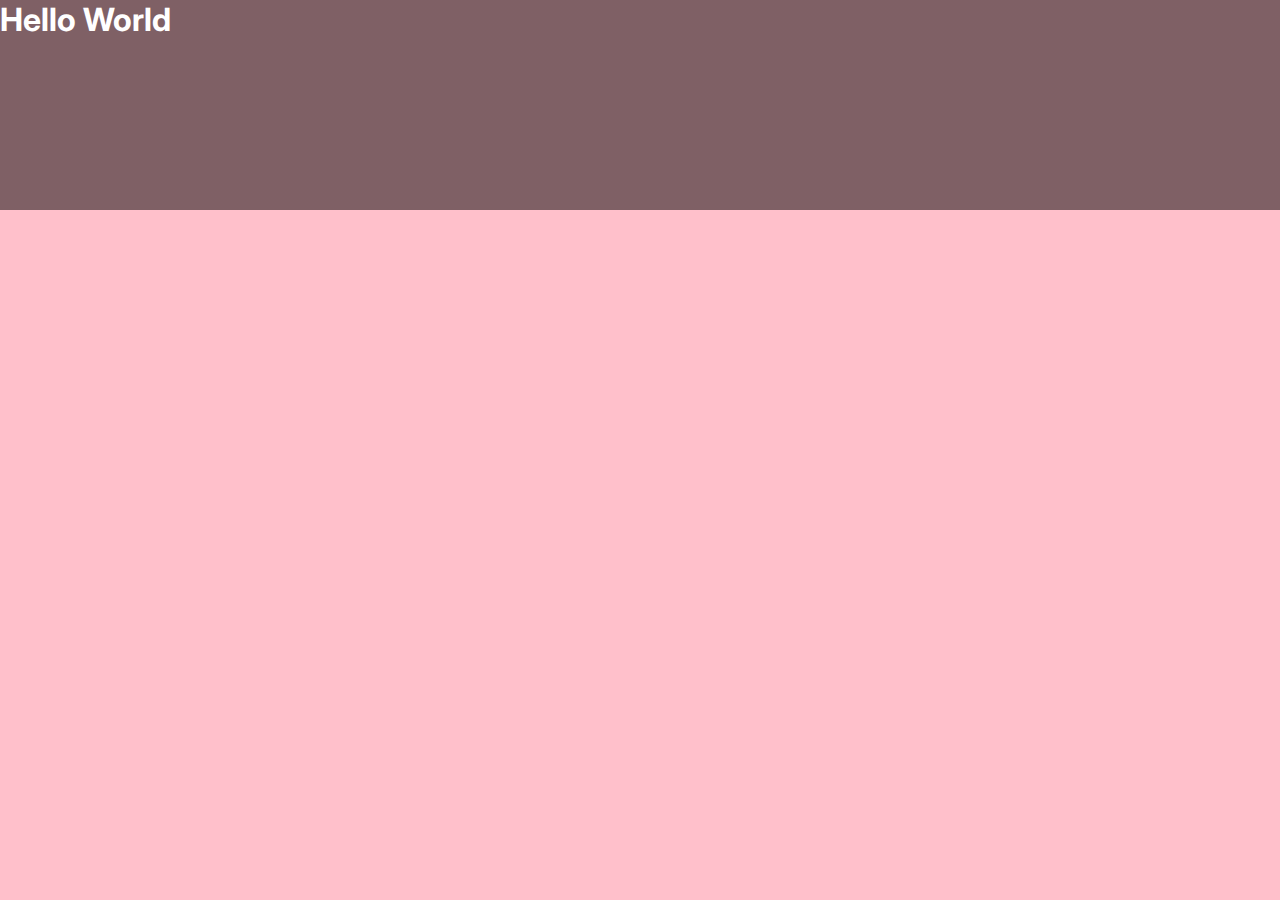
==== index.html @ 67de06a3 "Add files via upload" ====
<!DOCTYPE html>
<html lang="en">
  <head>
    <meta charset="UTF-8" />
    <meta name="viewport" content="width=device-width, initial-scale=1.0" />
    <link href="style.css" rel="stylesheet" />
    <!-- Google Font -->
    <link rel="preconnect" href="https://fonts.googleapis.com" />
    <link rel="preconnect" href="https://fonts.gstatic.com" crossorigin />
    <link
      href="https://fonts.googleapis.com/css2?family=Inter:wght@400;800&display=swap"
      rel="stylesheet"
    />
    <title>Movie Search App</title>
  </head>
  <body>
    <header>
      <div class="container">
        <h1>Hello World</h1>
      </div>
    </header>
    <script src="index.js"></script>
  </body>
</html>
---- style.css ----
* {
  padding: 0;
  margin: 0;
  box-sizing: border-box;
}

body {
  background-color: pink;
  font-family: "Inter", sans-serif;
  height: 100vh;
}

.container {
  position: relative;
  background-image: linear-gradient(rgba(0, 0, 0, 0.5), rgba(0, 0, 0, 0.5)),
    url("images/last.jpg");
  min-height: 210px;
  width: 100%;
  background-size: cover;
  background-position: center;
  background-repeat: no-repeat;
}

.container h1 {
  color: white; /* Set the text color to white */
}
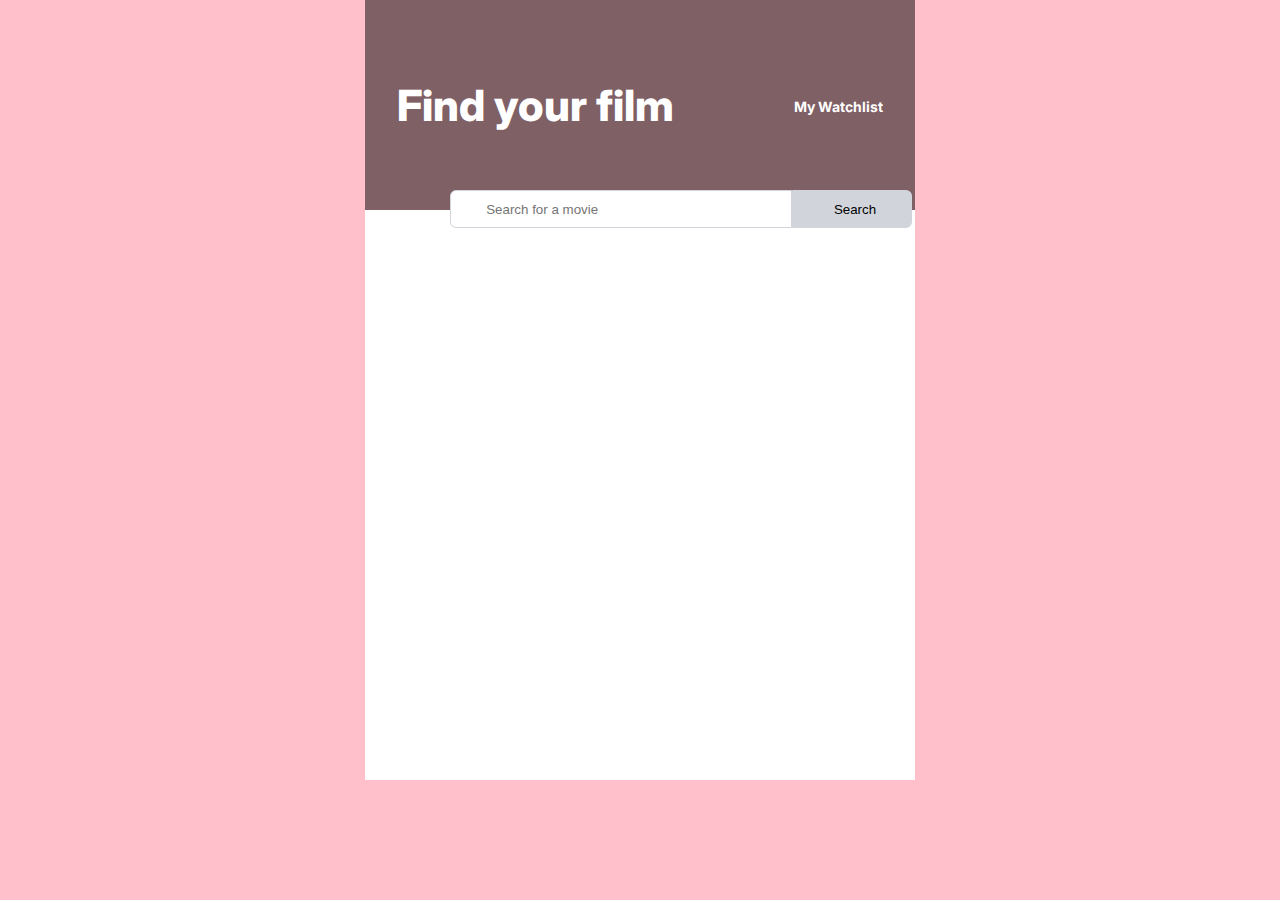
==== commit eb53f5a2: "Add files via upload" ====
--- a/index.html
+++ b/index.html
@@ -11,14 +11,41 @@
       href="https://fonts.googleapis.com/css2?family=Inter:wght@400;800&display=swap"
       rel="stylesheet"
     />
+    <!-- Font Awesome -->
+    <link
+      rel="stylesheet"
+      href="https://cdnjs.cloudflare.com/ajax/libs/font-awesome/6.4.2/css/all.min.css"
+      integrity="sha512-z3gLpd7yknf1YoNbCzqRKc4qyor8gaKU1qmn+CShxbuBusANI9QpRohGBreCFkKxLhei6S9CQXFEbbKuqLg0DA=="
+      crossorigin="anonymous"
+      referrerpolicy="no-referrer"
+    />
+    <!-- title -->
     <title>Movie Search App</title>
   </head>
   <body>
     <header>
       <div class="container">
-        <h1>Hello World</h1>
+        <h1>Find your film</h1>
+        <h3><a href="#" class="watchlist-link">My Watchlist</a></h3>
       </div>
     </header>
+    <section class="section-one">
+      <div class="input-container">
+        <form>
+          <i class="fa-brands fa-searchengin icon"></i>
+          <input
+            type="text"
+            class="input"
+            placeholder="      Search for a movie"
+          />
+
+          <button type="submit" class="submitBtn">Search</button>
+        </form>
+      </div>
+    </section>
+    <section class="section-two">
+      <div class="section-two-container"></div>
+    </section>
     <script src="index.js"></script>
   </body>
 </html>
--- a/style.css
+++ b/style.css
@@ -10,17 +10,96 @@
   height: 100vh;
 }
 
+/* header */
+
 .container {
-  position: relative;
+  /* position: relative; */
   background-image: linear-gradient(rgba(0, 0, 0, 0.5), rgba(0, 0, 0, 0.5)),
     url("images/last.jpg");
-  min-height: 210px;
-  width: 100%;
   background-size: cover;
   background-position: center;
   background-repeat: no-repeat;
+  display: flex;
+  align-items: center;
+  justify-content: space-between;
+  width: 550px;
+  min-height: 210px;
+  margin: 0 auto;
 }
 
 .container h1 {
-  color: white; /* Set the text color to white */
+  font-weight: 800;
+  font-size: 43px;
+  margin-left: 2rem;
 }
+
+.watchlist-link {
+  font-weight: 700;
+  font-size: 14px;
+  text-decoration: none;
+  margin-right: 2rem;
+}
+
+.container h1,
+.watchlist-link {
+  color: white;
+}
+
+/* Search input */
+
+.section-one {
+  background-color: blue;
+  margin: 0 auto;
+  width: 550px;
+}
+
+.input-container {
+  position: absolute;
+  top: 190px;
+  left: 450px;
+}
+
+form {
+  display: flex;
+  justify-content: center;
+  position: relative;
+}
+
+.input {
+  width: 342px;
+  height: 38px;
+  padding: 9px 13px 9px 13px;
+  border-radius: 6px 0 0 6px;
+  border: 1px;
+  border: 1px solid rgba(209, 213, 219, 1);
+}
+.submitBtn {
+  width: 120px;
+  height: 38px;
+  padding: 9px 11px 9px 17px;
+  border-radius: 0px 6px 6px 0px;
+  border: 1px;
+  background: linear-gradient(0deg, #d1d5db, #d1d5db),
+    linear-gradient(0deg, #f9fafb, #f9fafb);
+  border: 1px solid rgba(209, 213, 219, 1);
+}
+
+.input:focus {
+  outline: none;
+}
+/* section-two */
+
+.section-two-container {
+  width: 550px;
+  margin: 0 auto;
+  min-height: 570px;
+  background-color: white;
+}
+.icon {
+  position: absolute;
+  top: 10px;
+  left: 10px;
+  font-size: 16px;
+
+  color: rgba(156, 163, 175, 1);
+}
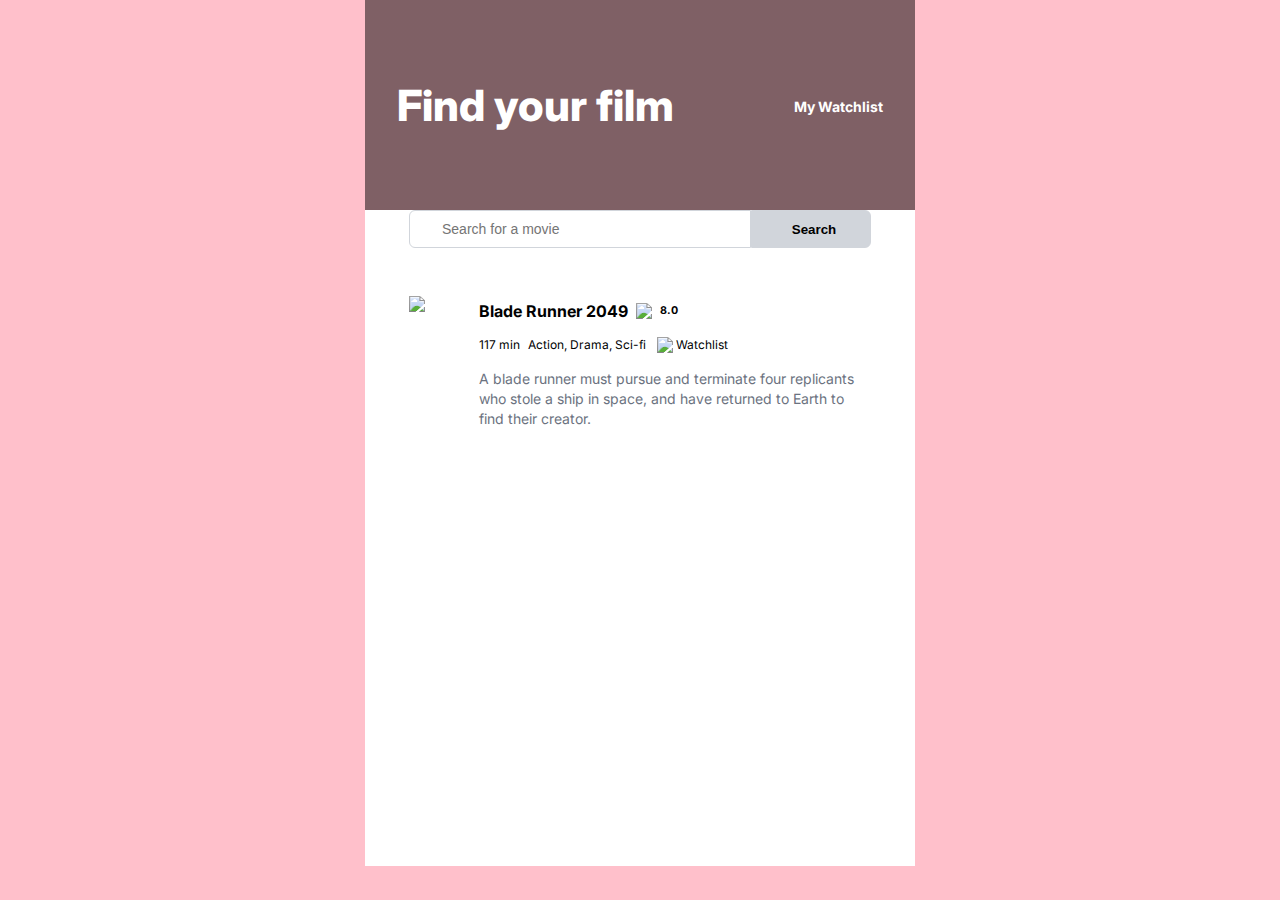
==== commit 0d1ac1ff: "Add files via upload" ====
--- a/index.html
+++ b/index.html
@@ -26,25 +26,58 @@
     <header>
       <div class="container">
         <h1>Find your film</h1>
-        <h3><a href="#" class="watchlist-link">My Watchlist</a></h3>
+        <h3>
+          <a href="watchlist.html" class="watchlist-link">My Watchlist</a>
+        </h3>
       </div>
     </header>
     <section class="section-one">
       <div class="input-container">
-        <form>
-          <i class="fa-brands fa-searchengin icon"></i>
-          <input
-            type="text"
-            class="input"
-            placeholder="      Search for a movie"
-          />
+        <i class="fa-brands fa-searchengin icon"></i>
+        <input
+          type="text"
+          class="input"
+          placeholder="Search for a movie"
+          id="input"
+        />
 
-          <button type="submit" class="submitBtn">Search</button>
-        </form>
+        <button class="submitBtn" id="searchBtn">Search</button>
       </div>
     </section>
     <section class="section-two">
-      <div class="section-two-container"></div>
+      <div class="section-two-container">
+        <!-- <div class="exploring-container">
+          <img src="images/Icon.png" class="icon-img" />
+          <h4 class="exploring-text">Start Exploring</h4>
+        </div> -->
+        <div class="movie-info-container">
+          <div class="movie-img-cont">
+            <img src="images/maze_runner.jpg" class="movie-img" />
+          </div>
+          <div class="movie-info-box">
+            <div class="child-one">
+              <h4>Blade Runner 2049</h4>
+              <img src="images/StarIcon.png" class="star-icon" />
+              <h6>8.0</h6>
+            </div>
+            <div class="child-two">
+              <p>117 min</p>
+              <p>Action, Drama, Sci-fi</p>
+              <div class="add-icon-container">
+                <img src="images/plusicon.png" />
+                <p>Watchlist</p>
+              </div>
+            </div>
+            <div class="child-three">
+              <p>
+                A blade runner must pursue and terminate four replicants who
+                stole a ship in space, and have returned to Earth to find their
+                creator.
+              </p>
+            </div>
+          </div>
+        </div>
+      </div>
     </section>
     <script src="index.js"></script>
   </body>
--- a/style.css
+++ b/style.css
@@ -39,6 +39,9 @@
   text-decoration: none;
   margin-right: 2rem;
 }
+.watchlist-link:hover {
+  color: red;
+}
 
 .container h1,
 .watchlist-link {
@@ -48,21 +51,17 @@
 /* Search input */
 
 .section-one {
-  background-color: blue;
+  background-color: white;
   margin: 0 auto;
   width: 550px;
 }
 
 .input-container {
-  position: absolute;
-  top: 190px;
-  left: 450px;
-}
-
-form {
   display: flex;
   justify-content: center;
   position: relative;
+
+  padding-bottom: 3rem;
 }
 
 .input {
@@ -72,6 +71,14 @@
   border-radius: 6px 0 0 6px;
   border: 1px;
   border: 1px solid rgba(209, 213, 219, 1);
+  padding-left: 2rem;
+
+  font-size: 14px;
+  font-weight: 500;
+  line-height: 20px;
+  letter-spacing: 0em;
+  text-align: left;
+  color: rgba(107, 114, 128, 1);
 }
 .submitBtn {
   width: 120px;
@@ -82,6 +89,8 @@
   background: linear-gradient(0deg, #d1d5db, #d1d5db),
     linear-gradient(0deg, #f9fafb, #f9fafb);
   border: 1px solid rgba(209, 213, 219, 1);
+  cursor: pointer;
+  font-weight: 600;
 }
 
 .input:focus {
@@ -97,9 +106,97 @@
 }
 .icon {
   position: absolute;
-  top: 10px;
-  left: 10px;
+  top: 12px;
+  left: 55px;
   font-size: 16px;
 
   color: rgba(156, 163, 175, 1);
 }
+.exploring-text {
+  font-family: Inter;
+  font-size: 18px;
+  font-weight: 700;
+  line-height: 20px;
+  letter-spacing: 0em;
+  text-align: center;
+  color: rgba(223, 221, 221, 1);
+  margin-top: 1rem;
+}
+/* Second page styles */
+.add-movie-container {
+  display: flex;
+  justify-content: center;
+  align-items: center;
+  gap: 0.3rem;
+  padding: 0.5rem;
+}
+
+.exploring-container,
+.watchlist-container {
+  display: flex;
+  flex-direction: column;
+  align-items: center;
+  justify-content: center;
+  width: 550px;
+  min-height: 570px;
+}
+
+.movie-info-container {
+  width: 462px;
+  min-height: 147px;
+  border-radius: 2.3px;
+
+  /* border: 2px solid green; */
+  margin: 0 auto;
+  margin-bottom: 1rem;
+  display: flex;
+  gap: 1rem;
+}
+
+.movie-img-cont {
+  /* background-color: greenyellow; */
+  min-height: 150px;
+  width: 99px;
+}
+.movie-img-cont > img {
+  min-height: 100%;
+}
+
+.movie-info-box {
+  background-color: white;
+}
+
+.child-one > *,
+.child-two > *,
+.child-three {
+  margin-left: 0.5rem;
+  margin-top: 0.3rem;
+  margin-bottom: 0.7rem;
+}
+
+.child-three {
+  /* background-color: blue; */
+
+  font-family: Inter;
+  font-size: 14px;
+  font-weight: 400;
+  line-height: 20px;
+  letter-spacing: 0em;
+  text-align: left;
+  color: rgba(107, 114, 128, 1);
+}
+
+.child-one,
+.child-two,
+.add-icon-container {
+  display: flex;
+  align-items: center;
+}
+
+.child-two > * {
+  font-size: 12px;
+}
+
+.add-icon-container > * {
+  margin-left: 0.2rem;
+}
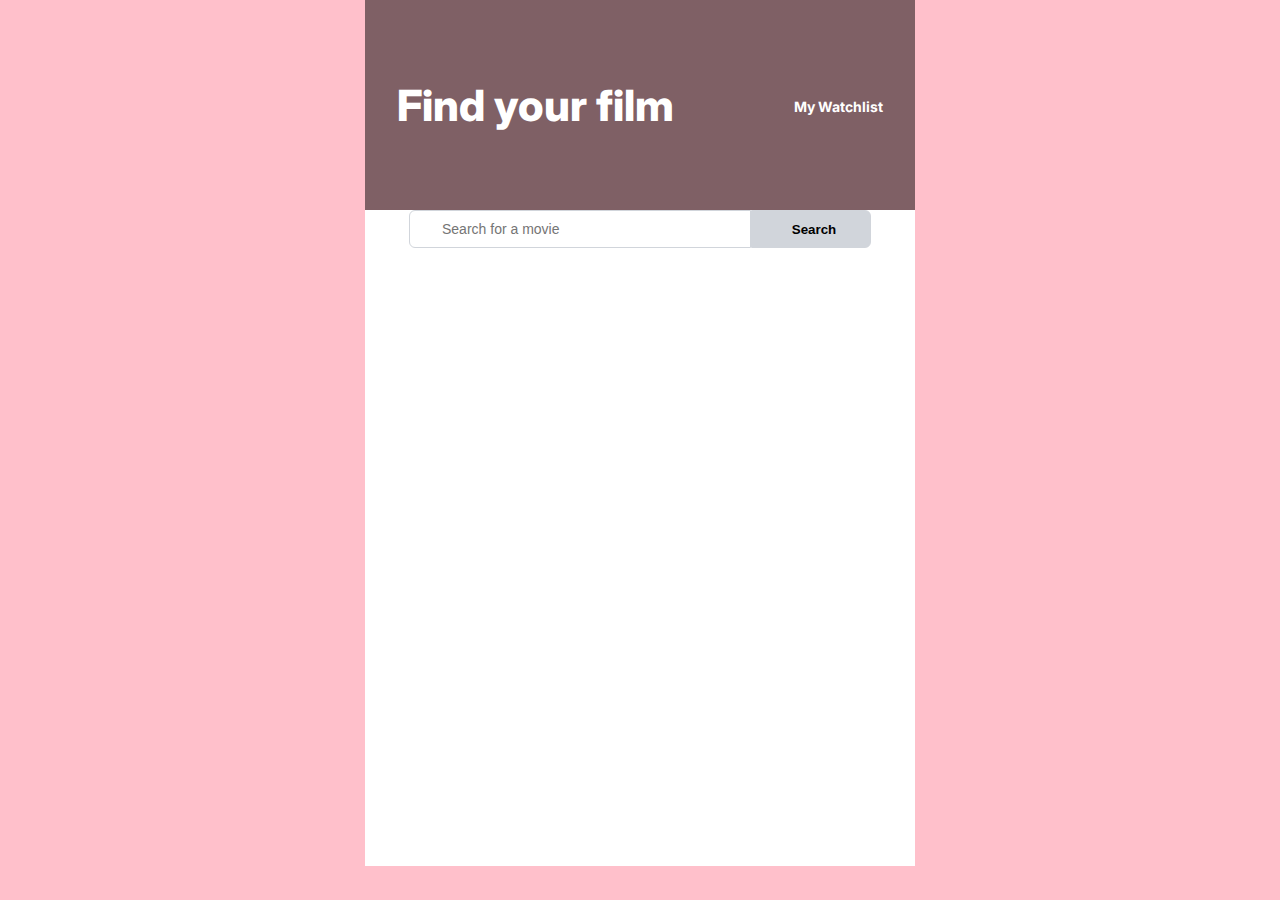
==== commit cd2945e6: "Add files via upload" ====
--- a/index.html
+++ b/index.html
@@ -45,12 +45,13 @@
       </div>
     </section>
     <section class="section-two">
-      <div class="section-two-container">
+      <div class="section-two-container" id="section-two-container">
         <!-- <div class="exploring-container">
           <img src="images/Icon.png" class="icon-img" />
           <h4 class="exploring-text">Start Exploring</h4>
         </div> -->
-        <div class="movie-info-container">
+        <!-- HERE CODE COMES -->
+        <!-- <div class="movie-info-container">
           <div class="movie-img-cont">
             <img src="images/maze_runner.jpg" class="movie-img" />
           </div>
@@ -76,7 +77,7 @@
               </p>
             </div>
           </div>
-        </div>
+        </div> -->
       </div>
     </section>
     <script src="index.js"></script>
--- a/style.css
+++ b/style.css
@@ -159,7 +159,8 @@
   width: 99px;
 }
 .movie-img-cont > img {
-  min-height: 100%;
+  min-height: 150px;
+  width: 99px;
 }
 
 .movie-info-box {
